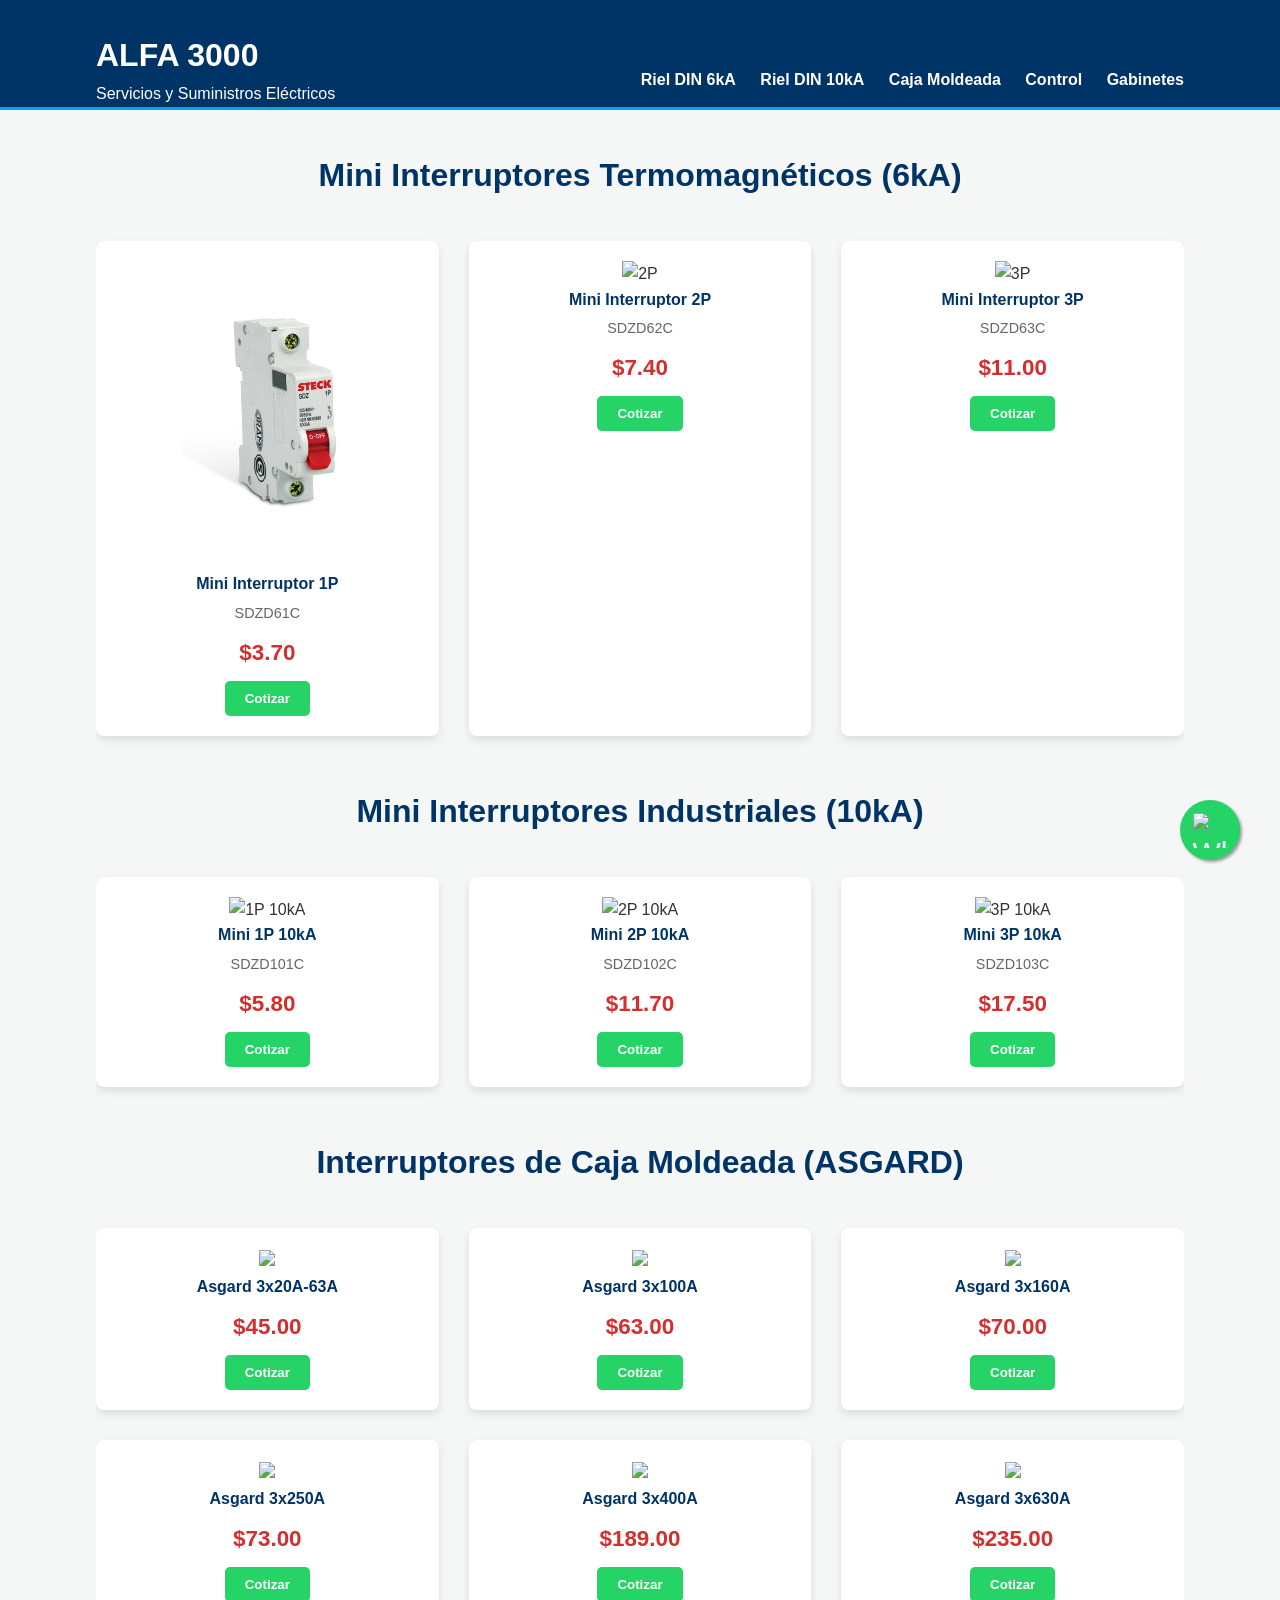
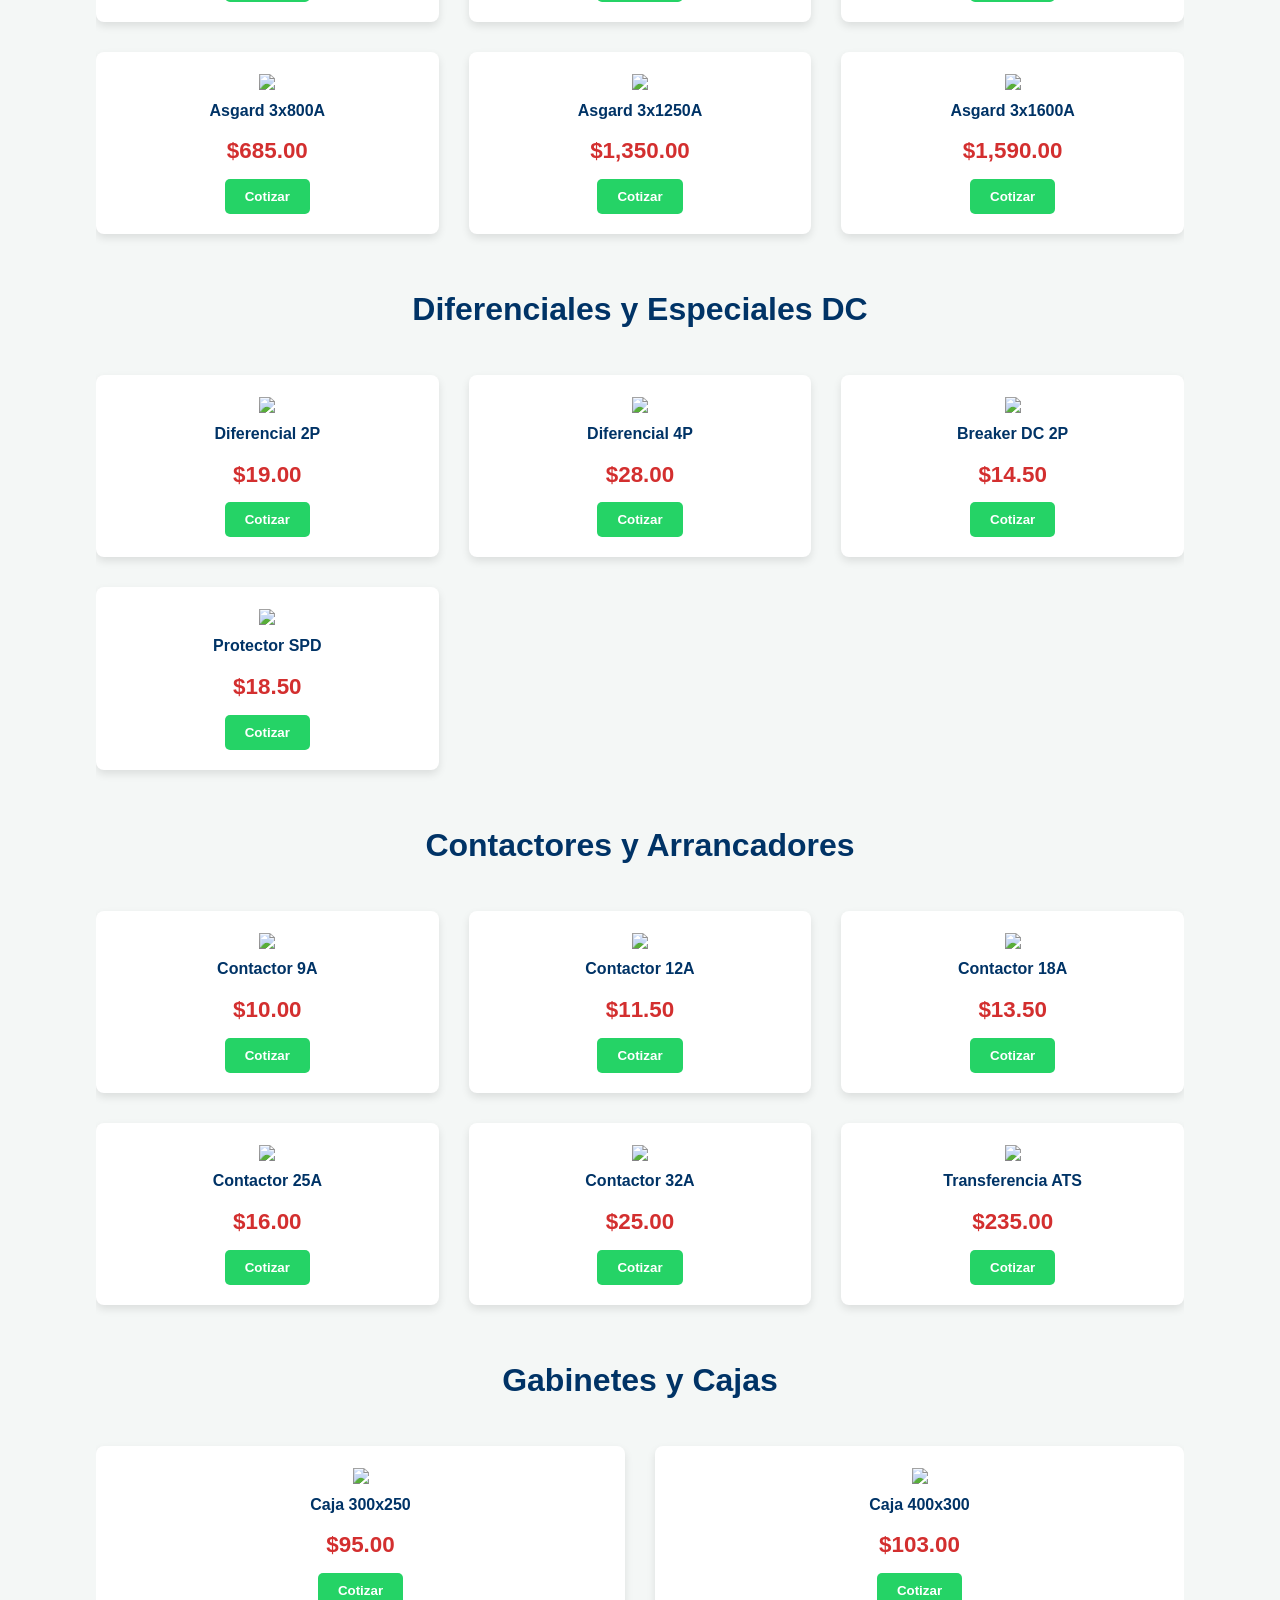
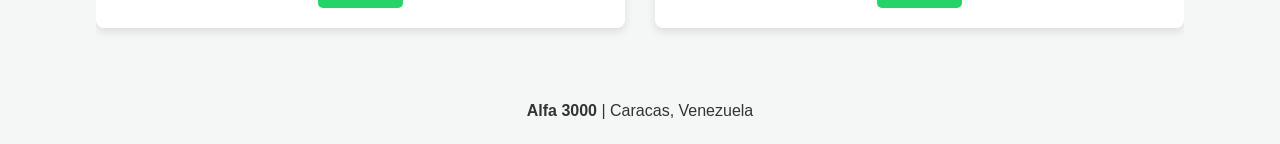
==== alfa.html @ 220bf948 "Add files via upload" ====
<!DOCTYPE html>
<html lang="es">
<head>
    <meta charset="UTF-8">
    <meta name="viewport" content="width=device-width, initial-scale=1.0">
    <title>Catálogo Completo | Servicios y Suministros Alfa 3000</title>
    <link rel="stylesheet" href="alfa.css">
</head>
<body>

    <header>
        <div class="container">
            <div id="branding">
                <h1>Alfa 3000</h1>
                <p>Servicios y Suministros Eléctricos</p>
            </div>
            <nav>
                <ul>
                    <li><a href="#mini-6ka">Riel DIN 6kA</a></li>
                    <li><a href="#mini-10ka">Riel DIN 10kA</a></li>
                    <li><a href="#caja-moldeada">Caja Moldeada</a></li>
                    <li><a href="#control">Control</a></li>
                    <li><a href="#gabinetes">Gabinetes</a></li>
                </ul>
            </nav>
        </div>
    </header>

    <main class="container">

        <!-- 1. MINI INTERRUPTORES 6kA -->
        <h3 class="section-title" id="mini-6ka">Mini Interruptores Termomagnéticos (6kA)</h3>
        <div class="grid-productos">
            <div class="card">
                <div class="img-container"><img src="mini1p.jpg.jpg" alt="Breaker 1P" style="width:100%; height:auto;"></div>
                <h4>Mini Interruptor 1P</h4><p class="modelo">SDZD61C</p><p class="precio">$3.70</p>
                <button class="btn-cotizar" onclick="enviarWhatsApp('Mini 1P 6kA', '3.70')">Cotizar</button>
            </div>
            <div class="card">
                <div class="img-container"><img src="https://m.media-amazon.com/images/I/51vIq3N92LL._AC_SL1000_.jpg" alt="2P"></div>
                <h4>Mini Interruptor 2P</h4><p class="modelo">SDZD62C</p><p class="precio">$7.40</p>
                <button class="btn-cotizar" onclick="enviarWhatsApp('Mini 2P 6kA', '7.40')">Cotizar</button>
            </div>
            <div class="card">
                <div class="img-container"><img src="https://m.media-amazon.com/images/I/51W-N6NTo+L._AC_SL1000_.jpg" alt="3P"></div>
                <h4>Mini Interruptor 3P</h4><p class="modelo">SDZD63C</p><p class="precio">$11.00</p>
                <button class="btn-cotizar" onclick="enviarWhatsApp('Mini 3P 6kA', '11.00')">Cotizar</button>
            </div>
        </div>

        <!-- 2. MINI INTERRUPTORES 10kA (INDUSTRIAL) -->
        <h3 class="section-title" id="mini-10ka">Mini Interruptores Industriales (10kA)</h3>
        <div class="grid-productos">
            <div class="card">
                <div class="img-container"><img src="https://m.media-amazon.com/images/I/41-qSgD96hL._AC_.jpg" alt="1P 10kA"></div>
                <h4>Mini 1P 10kA</h4><p class="modelo">SDZD101C</p><p class="precio">$5.80</p>
                <button class="btn-cotizar" onclick="enviarWhatsApp('Mini 1P 10kA', '5.80')">Cotizar</button>
            </div>
            <div class="card">
                <div class="img-container"><img src="https://m.media-amazon.com/images/I/51vIq3N92LL._AC_SL1000_.jpg" alt="2P 10kA"></div>
                <h4>Mini 2P 10kA</h4><p class="modelo">SDZD102C</p><p class="precio">$11.70</p>
                <button class="btn-cotizar" onclick="enviarWhatsApp('Mini 2P 10kA', '11.70')">Cotizar</button>
            </div>
            <div class="card">
                <div class="img-container"><img src="https://m.media-amazon.com/images/I/51W-N6NTo+L._AC_SL1000_.jpg" alt="3P 10kA"></div>
                <h4>Mini 3P 10kA</h4><p class="modelo">SDZD103C</p><p class="precio">$17.50</p>
                <button class="btn-cotizar" onclick="enviarWhatsApp('Mini 3P 10kA', '17.50')">Cotizar</button>
            </div>
        </div>

        <!-- 3. CAJA MOLDEADA SERIE ASGARD (LA LISTA LARGA) -->
        <h3 class="section-title" id="caja-moldeada">Interruptores de Caja Moldeada (ASGARD)</h3>
        <div class="grid-productos">
            <div class="card"><div class="img-container"><img src="https://m.media-amazon.com/images/I/61Nl-m9Y6vL._AC_SL1500_.jpg"></div><h4>Asgard 3x20A-63A</h4><p class="precio">$45.00</p><button class="btn-cotizar" onclick="enviarWhatsApp('Asgard 63A', '45.00')">Cotizar</button></div>
            <div class="card"><div class="img-container"><img src="https://m.media-amazon.com/images/I/61Nl-m9Y6vL._AC_SL1500_.jpg"></div><h4>Asgard 3x100A</h4><p class="precio">$63.00</p><button class="btn-cotizar" onclick="enviarWhatsApp('Asgard 100A', '63.00')">Cotizar</button></div>
            <div class="card"><div class="img-container"><img src="https://m.media-amazon.com/images/I/71p0WfU1BML._AC_SL1500_.jpg"></div><h4>Asgard 3x160A</h4><p class="precio">$70.00</p><button class="btn-cotizar" onclick="enviarWhatsApp('Asgard 160A', '70.00')">Cotizar</button></div>
            <div class="card"><div class="img-container"><img src="https://m.media-amazon.com/images/I/71p0WfU1BML._AC_SL1500_.jpg"></div><h4>Asgard 3x250A</h4><p class="precio">$73.00</p><button class="btn-cotizar" onclick="enviarWhatsApp('Asgard 250A', '73.00')">Cotizar</button></div>
            <div class="card"><div class="img-container"><img src="https://m.media-amazon.com/images/I/71p0WfU1BML._AC_SL1500_.jpg"></div><h4>Asgard 3x400A</h4><p class="precio">$189.00</p><button class="btn-cotizar" onclick="enviarWhatsApp('Asgard 400A', '189.00')">Cotizar</button></div>
            <div class="card"><div class="img-container"><img src="https://m.media-amazon.com/images/I/71X8kS2+QdL._AC_SL1500_.jpg"></div><h4>Asgard 3x630A</h4><p class="precio">$235.00</p><button class="btn-cotizar" onclick="enviarWhatsApp('Asgard 630A', '235.00')">Cotizar</button></div>
            <div class="card"><div class="img-container"><img src="https://m.media-amazon.com/images/I/71X8kS2+QdL._AC_SL1500_.jpg"></div><h4>Asgard 3x800A</h4><p class="precio">$685.00</p><button class="btn-cotizar" onclick="enviarWhatsApp('Asgard 800A', '685.00')">Cotizar</button></div>
            <div class="card"><div class="img-container"><img src="https://m.media-amazon.com/images/I/71X8kS2+QdL._AC_SL1500_.jpg"></div><h4>Asgard 3x1250A</h4><p class="precio">$1,350.00</p><button class="btn-cotizar" onclick="enviarWhatsApp('Asgard 1250A', '1350.00')">Cotizar</button></div>
            <div class="card"><div class="img-container"><img src="https://m.media-amazon.com/images/I/71X8kS2+QdL._AC_SL1500_.jpg"></div><h4>Asgard 3x1600A</h4><p class="precio">$1,590.00</p><button class="btn-cotizar" onclick="enviarWhatsApp('Asgard 1600A', '1590.00')">Cotizar</button></div>
        </div>

        <!-- 4. DIFERENCIALES Y SOLAR -->
        <h3 class="section-title">Diferenciales y Especiales DC</h3>
        <div class="grid-productos">
            <div class="card"><div class="img-container"><img src="https://m.media-amazon.com/images/I/61mQ690pY8L._AC_SL1500_.jpg"></div><h4>Diferencial 2P</h4><p class="precio">$19.00</p><button class="btn-cotizar" onclick="enviarWhatsApp('Diferencial 2P', '19.00')">Cotizar</button></div>
            <div class="card"><div class="img-container"><img src="https://m.media-amazon.com/images/I/71lD9L2YtVL._AC_SL1500_.jpg"></div><h4>Diferencial 4P</h4><p class="precio">$28.00</p><button class="btn-cotizar" onclick="enviarWhatsApp('Diferencial 4P', '28.00')">Cotizar</button></div>
            <div class="card"><div class="img-container"><img src="https://m.media-amazon.com/images/I/61M07Yp-X5L._AC_SL1200_.jpg"></div><h4>Breaker DC 2P</h4><p class="precio">$14.50</p><button class="btn-cotizar" onclick="enviarWhatsApp('Breaker DC', '14.50')">Cotizar</button></div>
            <div class="card"><div class="img-container"><img src="https://m.media-amazon.com/images/I/61k88Lcl0vL._AC_SL1001_.jpg"></div><h4>Protector SPD</h4><p class="precio">$18.50</p><button class="btn-cotizar" onclick="enviarWhatsApp('SPD', '18.50')">Cotizar</button></div>
        </div>

        <!-- 5. CONTROL Y AUTOMATIZACIÓN -->
        <h3 class="section-title" id="control">Contactores y Arrancadores</h3>
        <div class="grid-productos">
            <div class="card"><div class="img-container"><img src="https://m.media-amazon.com/images/I/61RAslXonjL._AC_SL1200_.jpg"></div><h4>Contactor 9A</h4><p class="precio">$10.00</p><button class="btn-cotizar" onclick="enviarWhatsApp('Contactor 9A', '10.00')">Cotizar</button></div>
            <div class="card"><div class="img-container"><img src="https://m.media-amazon.com/images/I/61RAslXonjL._AC_SL1200_.jpg"></div><h4>Contactor 12A</h4><p class="precio">$11.50</p><button class="btn-cotizar" onclick="enviarWhatsApp('Contactor 12A', '11.50')">Cotizar</button></div>
            <div class="card"><div class="img-container"><img src="https://m.media-amazon.com/images/I/61RAslXonjL._AC_SL1200_.jpg"></div><h4>Contactor 18A</h4><p class="precio">$13.50</p><button class="btn-cotizar" onclick="enviarWhatsApp('Contactor 18A', '13.50')">Cotizar</button></div>
            <div class="card"><div class="img-container"><img src="https://m.media-amazon.com/images/I/61RAslXonjL._AC_SL1200_.jpg"></div><h4>Contactor 25A</h4><p class="precio">$16.00</p><button class="btn-cotizar" onclick="enviarWhatsApp('Contactor 25A', '16.00')">Cotizar</button></div>
            <div class="card"><div class="img-container"><img src="https://m.media-amazon.com/images/I/61RAslXonjL._AC_SL1200_.jpg"></div><h4>Contactor 32A</h4><p class="precio">$25.00</p><button class="btn-cotizar" onclick="enviarWhatsApp('Contactor 32A', '25.00')">Cotizar</button></div>
            <div class="card"><div class="img-container"><img src="https://m.media-amazon.com/images/I/71Kx87fOnGL._AC_SL1500_.jpg"></div><h4>Transferencia ATS</h4><p class="precio">$235.00</p><button class="btn-cotizar" onclick="enviarWhatsApp('ATS 100A', '235.00')">Cotizar</button></div>
        </div>

        <!-- 6. GABINETES -->
        <h3 class="section-title" id="gabinetes">Gabinetes y Cajas</h3>
        <div class="grid-productos">
            <div class="card"><div class="img-container"><img src="https://m.media-amazon.com/images/I/51M3N7N28GL._AC_SL1000_.jpg"></div><h4>Caja 300x250</h4><p class="precio">$95.00</p><button class="btn-cotizar" onclick="enviarWhatsApp('Caja 300x250', '95.00')">Cotizar</button></div>
            <div class="card"><div class="img-container"><img src="https://m.media-amazon.com/images/I/51M3N7N28GL._AC_SL1000_.jpg"></div><h4>Caja 400x300</h4><p class="precio">$103.00</p><button class="btn-cotizar" onclick="enviarWhatsApp('Caja 400x300', '103.00')">Cotizar</button></div>
        </div>

    </main>

    <!-- BOTÓN WHATSAPP FIJO -->
    <a href="https://wa.me/584924902710?text=Hola%20Alfa%203000%2C%20solicito%20información." 
       class="whatsapp-float" 
       target="_blank">
        <img src="https://upload.wikimedia.org/wikipedia/commons/6/6b/WhatsApp.svg" alt="WhatsApp" class="whatsapp-icon">
    </a>

    <footer>
        <div class="container" style="text-align:center; padding:20px;">
            <p><strong>Alfa 3000</strong> | Caracas, Venezuela</p>
        </div>
    </footer>

    <script>
        const MiTelefono = "584924902710";
        function enviarWhatsApp(p, pre) {
            const m = encodeURIComponent(`Hola Alfa 3000, solicito cotización de: ${p} ($${pre}).`);
            window.open(`https://wa.me/${MiTelefono}?text=${m}`, '_blank');
        }
        function consultaGeneral() {
            const m = encodeURIComponent(`Hola Alfa 3000, busco información.`);
            window.open(`https://wa.me/${MiTelefono}?text=${m}`, '_blank');
        }
    </script>
</body>
</html>
---- alfa.css ----
/* Reset general */
* {
    margin: 0;
    padding: 0;
    box-sizing: border-box;
}

body {
    font-family: 'Segoe UI', Tahoma, Geneva, Verdana, sans-serif;
    line-height: 1.6;
    background-color: #f4f7f6;
    color: #333;
}

.container {
    width: 85%;
    margin: auto;
    overflow: hidden;
}

/* Header */
header {
    background: #003366; /* Azul Oscuro */
    color: #ffffff;
    padding-top: 30px;
    min-height: 100px;
    border-bottom: #00a8e8 3px solid; /* Acento Azul Claro */
}

#branding h1 {
    margin: 0;
    text-transform: uppercase;
}

nav {
    float: right;
    margin-top: -40px;
}

nav ul {
    list-style: none;
}

nav li {
    display: inline;
    margin-left: 20px;
}

nav a {
    color: #fff;
    text-decoration: none;
    font-weight: bold;
}

/* Hero Section */
#hero {
    min-height: 250px;
    background: linear-gradient(rgba(0,51,102,0.8), rgba(0,51,102,0.8)), 
                url('https://images.unsplash.com/photo-1558441719-ffb4d035186f?q=80&w=1000') no-repeat center center/cover;
    text-align: center;
    color: #fff;
    padding-top: 80px;
}

#hero h2 {
    font-size: 2.5rem;
    margin-bottom: 10px;
}

/* Productos Grid */
.section-title {
    text-align: center;
    margin: 40px 0;
    color: #003366;
    font-size: 2rem;
}

.grid-productos {
    display: grid;
    grid-template-columns: repeat(auto-fit, minmax(250px, 1fr));
    gap: 30px;
    margin-bottom: 50px;
}

.card {
    background: #fff;
    padding: 20px;
    border-radius: 8px;
    box-shadow: 0 4px 8px rgba(0,0,0,0.1);
    text-align: center;
    transition: transform 0.3s ease;
}

.card:hover {
    transform: translateY(-10px);
}

.img-placeholder {
    width: 100%;
    height: 180px;
    background: #e0e0e0;
    display: flex;
    align-items: center;
    justify-content: center;
    color: #888;
    margin-bottom: 15px;
    border-radius: 5px;
    font-weight: bold;
}

.card h4 {
    margin-bottom: 5px;
    color: #003366;
}

.modelo {
    font-size: 0.9rem;
    color: #666;
}

.precio {
    font-size: 1.4rem;
    color: #d32f2f;
    font-weight: bold;
    margin: 10px 0;
}

.btn-cotizar {
    background: #25d366; /* Color WhatsApp */
    color: white;
    border: none;
    padding: 10px 20px;
    border-radius: 5px;
    cursor: pointer;
    font-weight: bold;
}

/* Contenedor del botón fijo */
.whatsapp-float {
    position: fixed;
    width: 60px;
    height: 60px;
    bottom: 40px;
    right: 40px;
    background-color: #25d366;
    color: #FFF;
    border-radius: 50px;
    text-align: center;
    font-size: 30px;
    box-shadow: 2px 2px 3px #999;
    z-index: 1000;
    display: flex;
    align-items: center;
    justify-content: center;
    transition: all 0.3s ease;
}

.whatsapp-float:hover {
    background-color: #128c7e;
    transform: scale(1.1);
}

.whatsapp-icon {
    width: 35px;
    height: 35px;
}

/* Efecto al pasar el mouse */
.btn-whatsapp-fijo:hover {
    background-color: #128c7e;
    transform: scale(1.1); /* Crece un poquito */
}

/* Estilo de la imagen (Logo) */
.btn-whatsapp-fijo img {
    width: 28px;
    height: 28px;
    margin-right: 10px;
}

/* Estilo del texto */
.btn-whatsapp-fijo span {
    font-family: 'Arial', sans-serif;
    font-weight: bold;
    font-size: 14px;
}

/* Adaptación para celulares pequeños */
@media (max-width: 480px) {
    .btn-whatsapp-fijo span {
        display: none; /* Esconde el texto en móviles */
    }
    .btn-whatsapp-fijo {
        padding: 12px;
        border-radius: 50%; /* Se vuelve un círculo */
    }
    .btn-whatsapp-fijo img {
        margin-right: 0;
    }
}
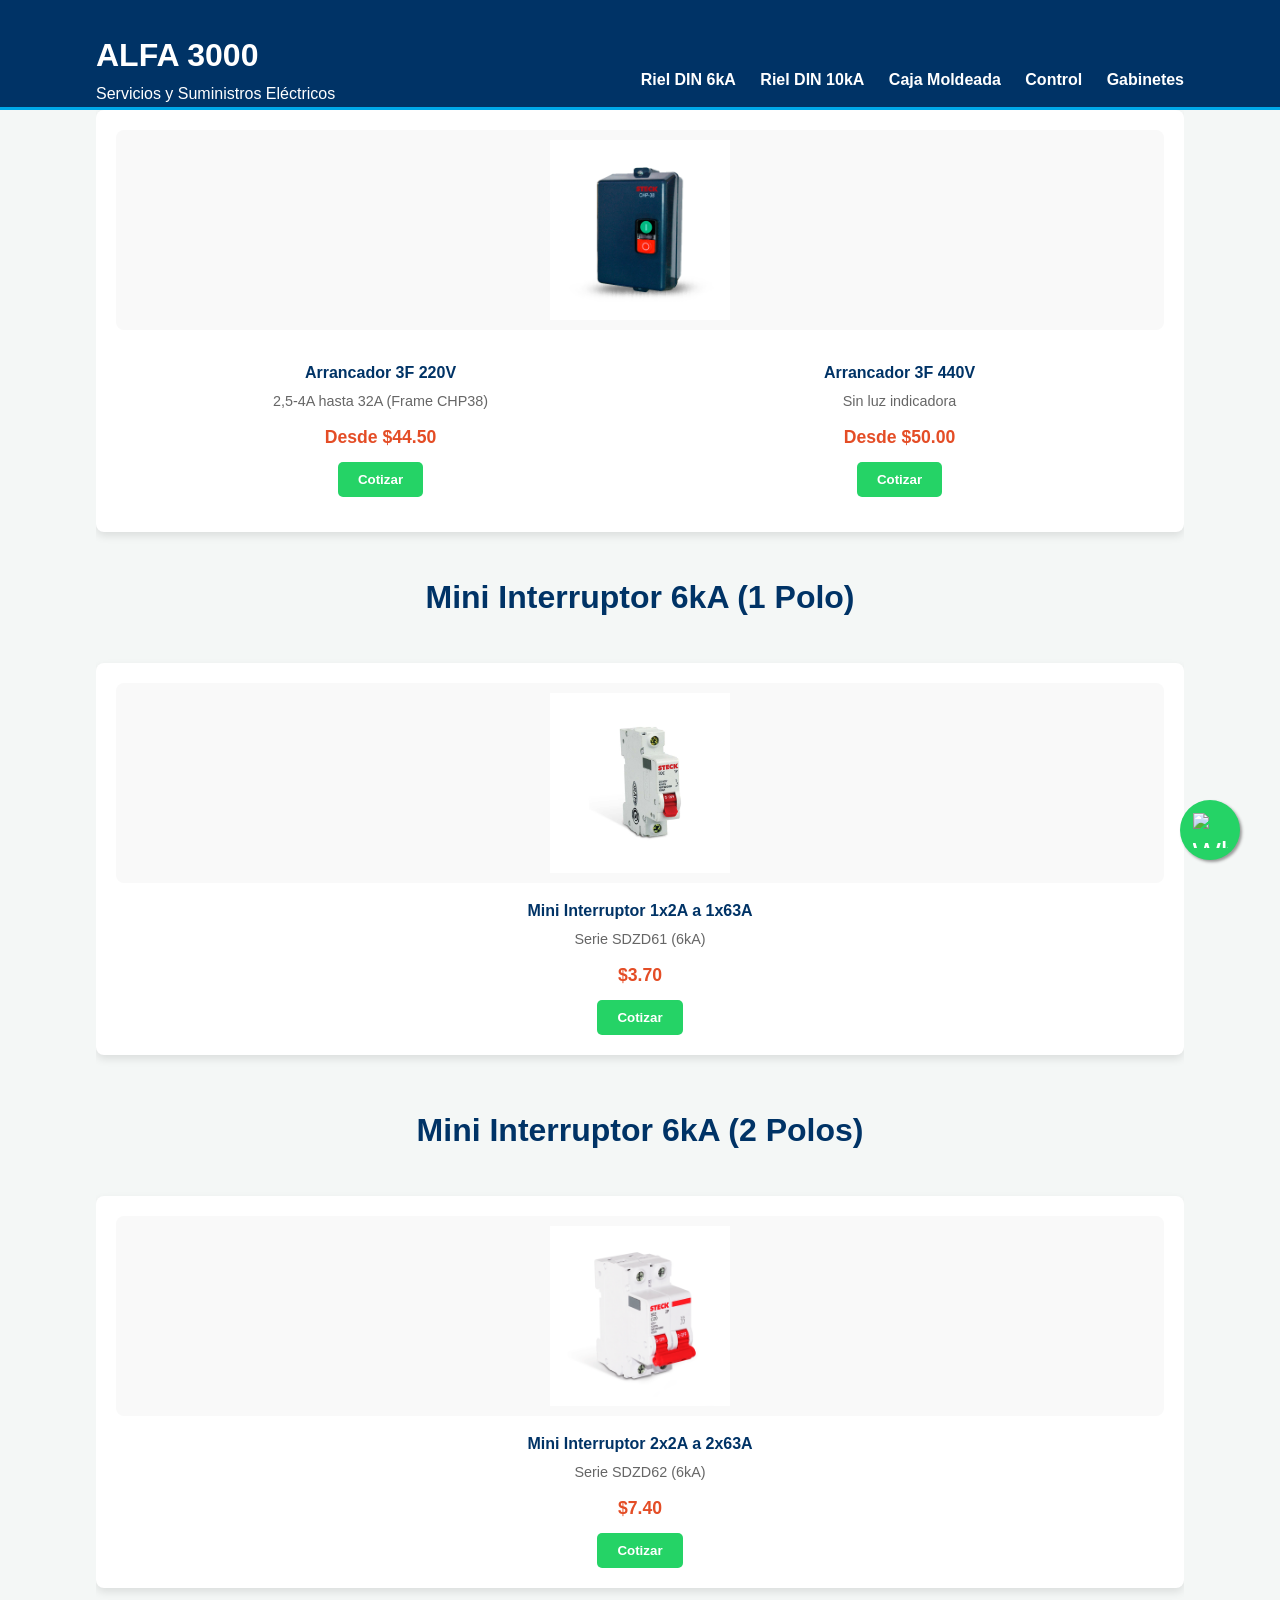
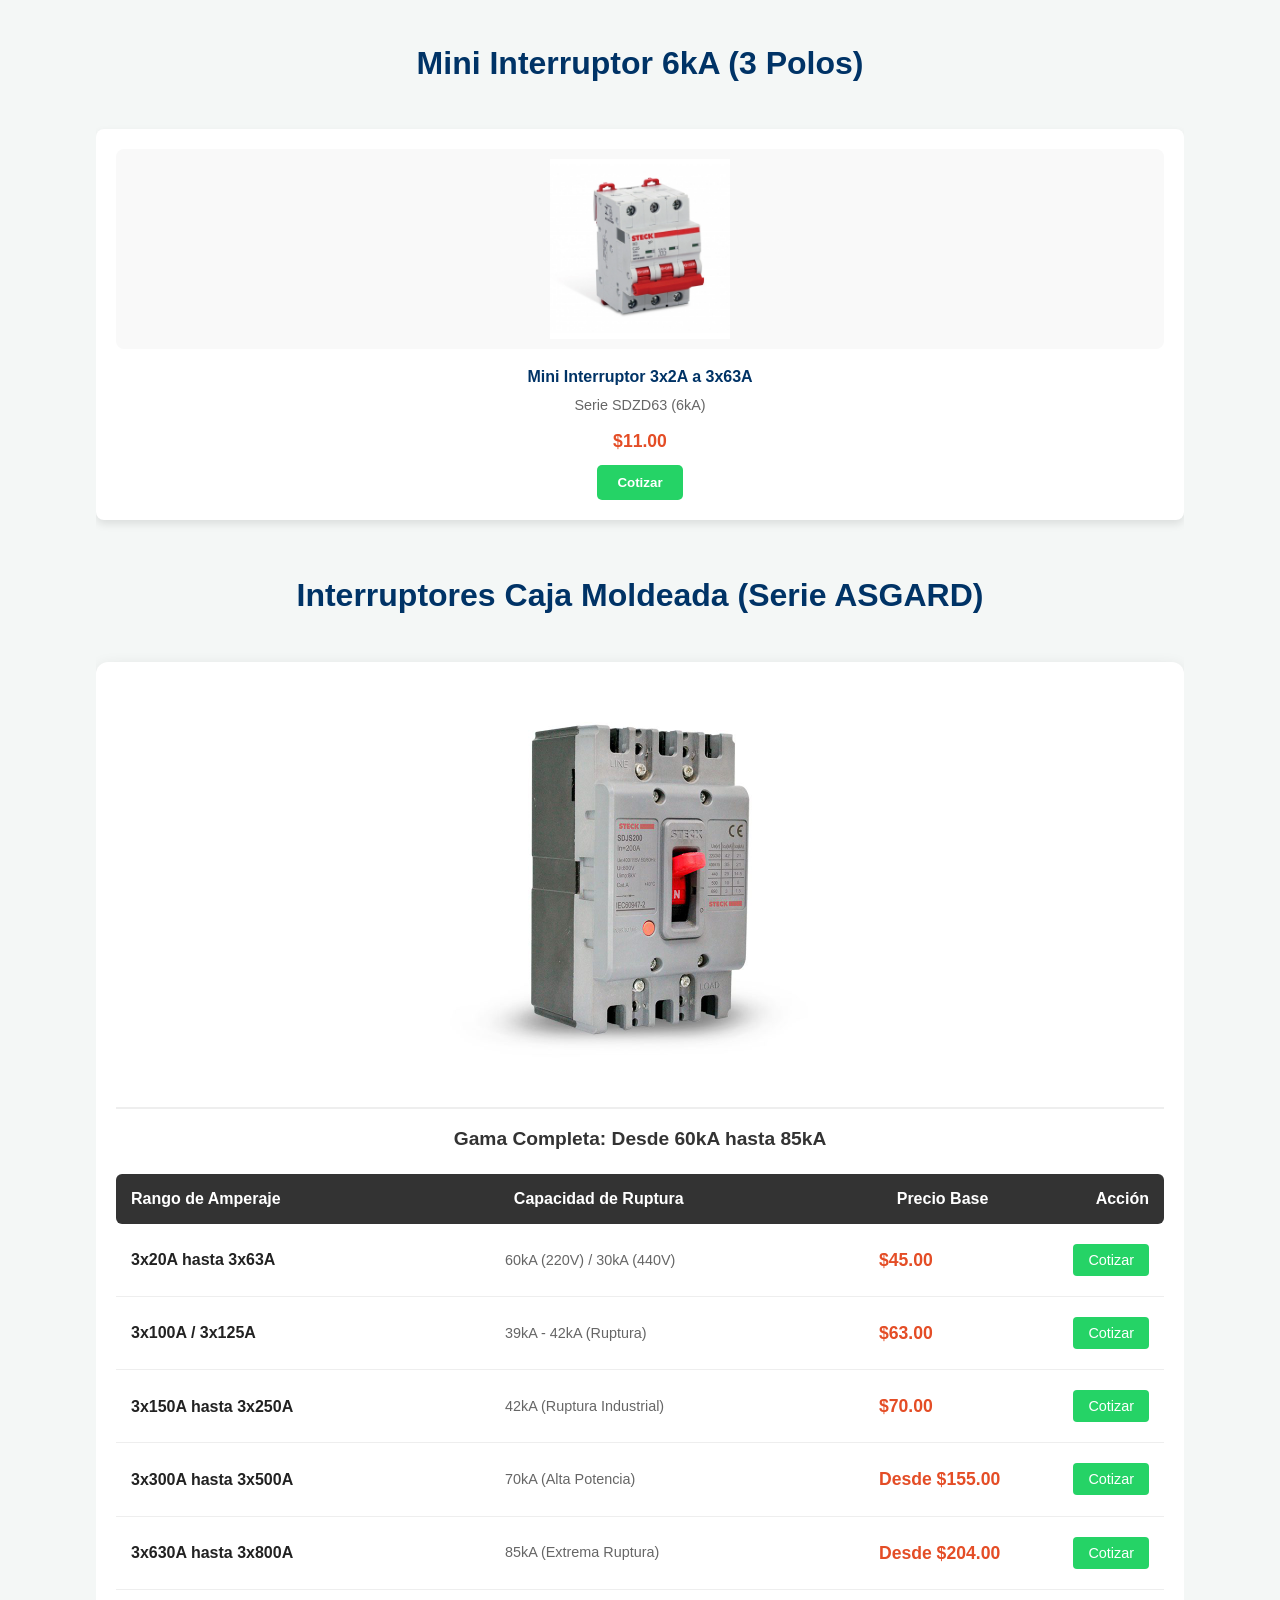
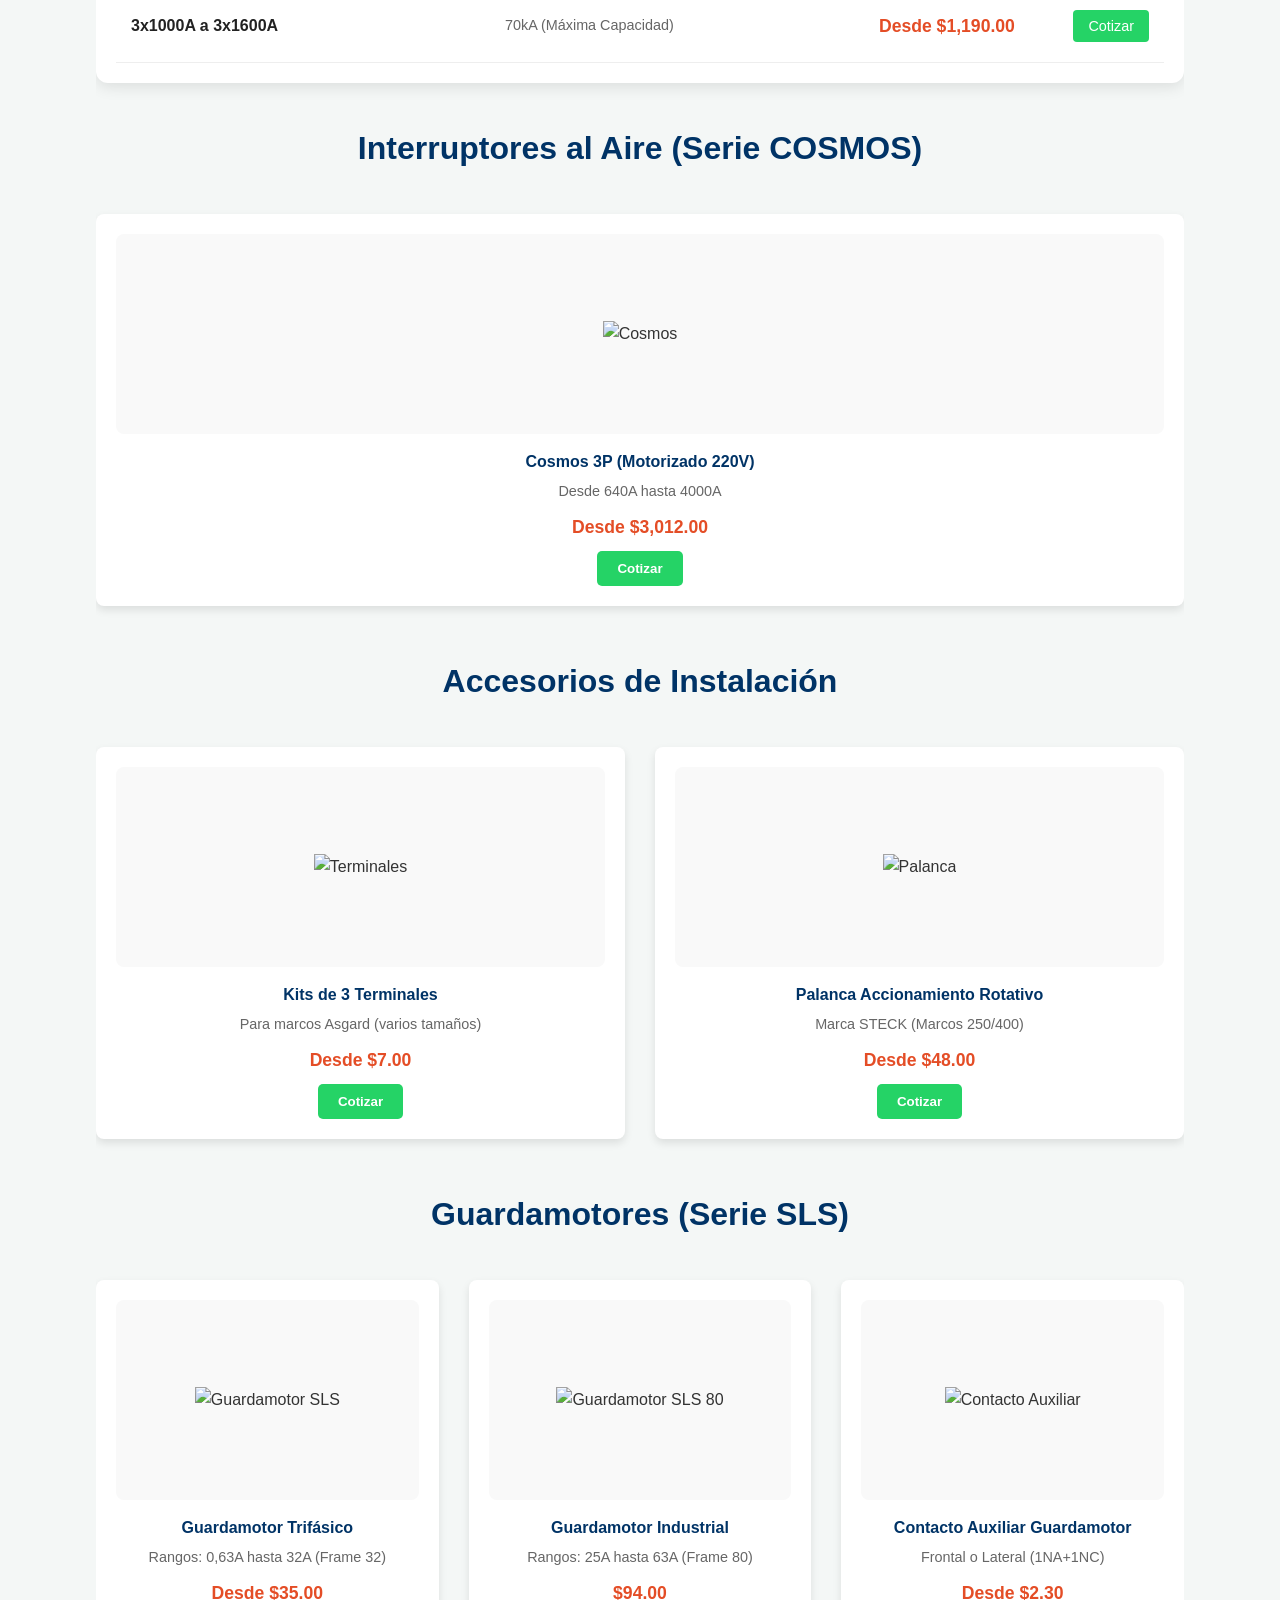
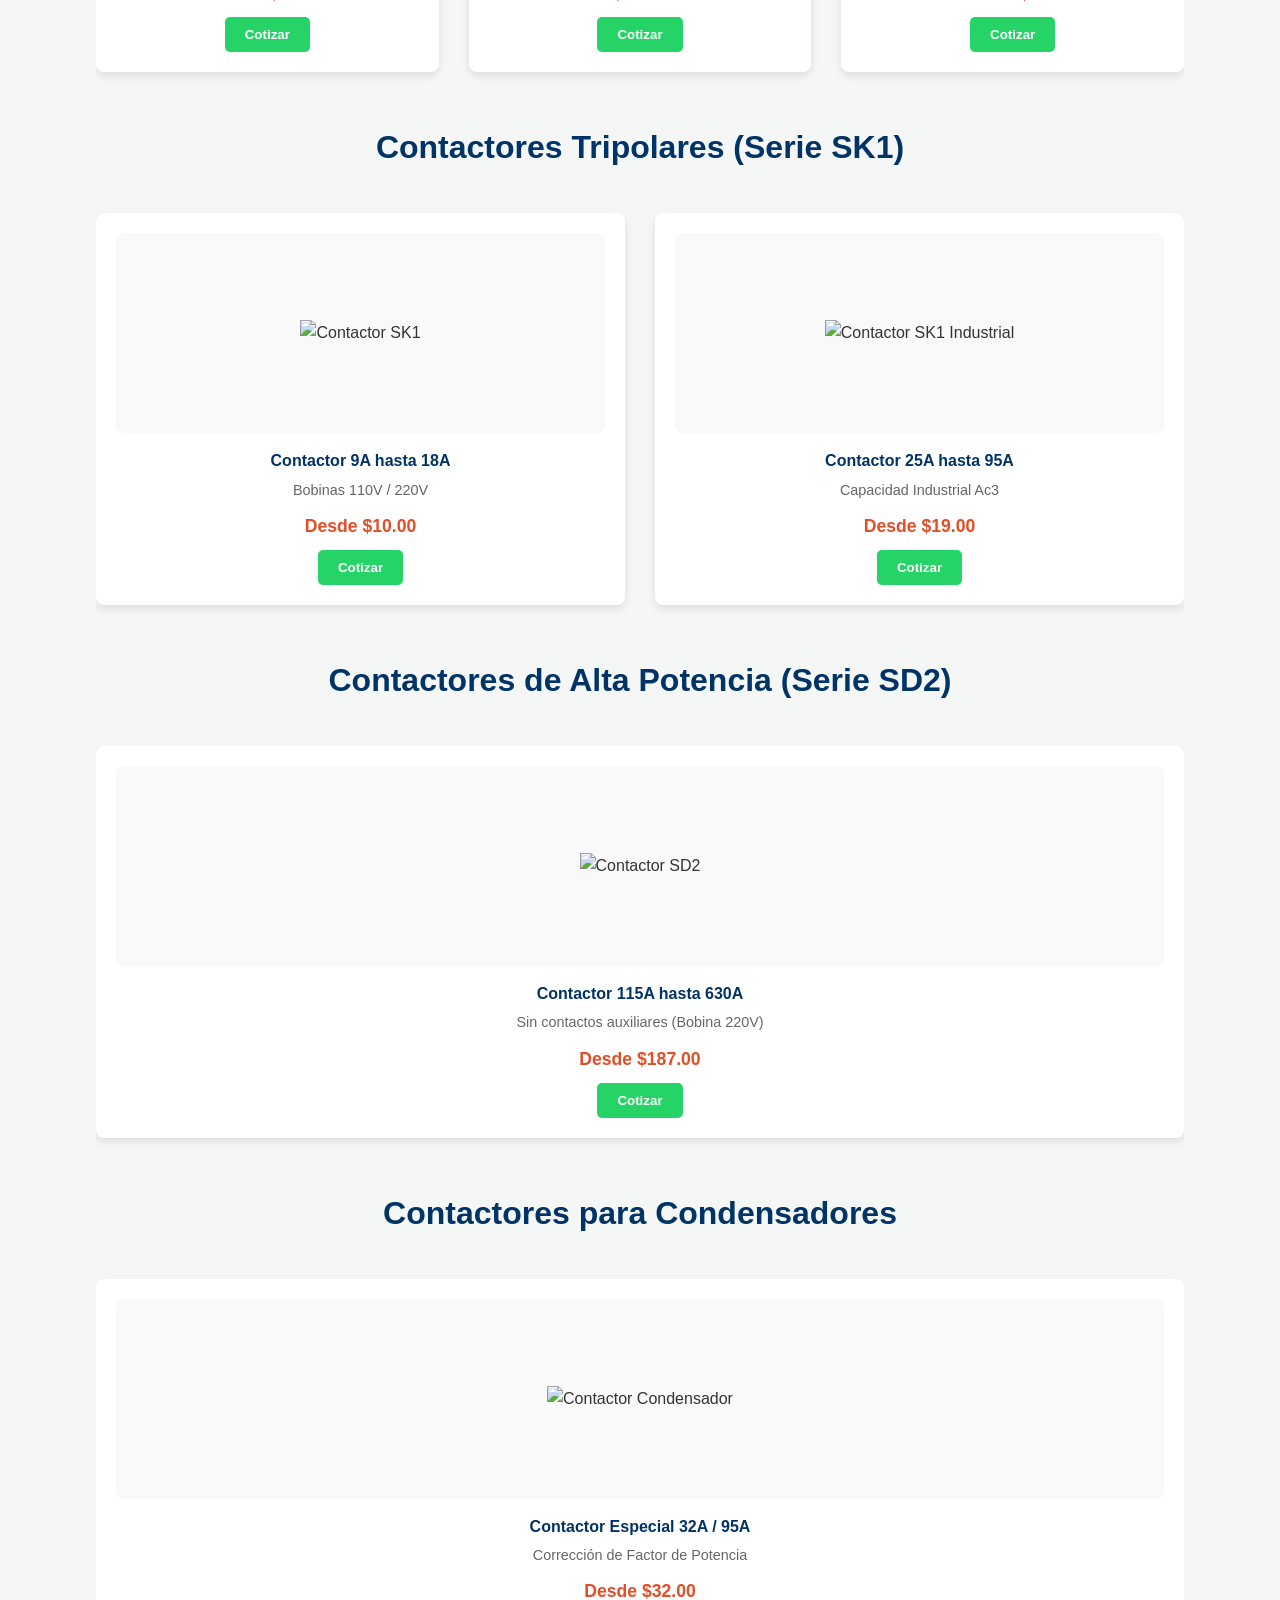
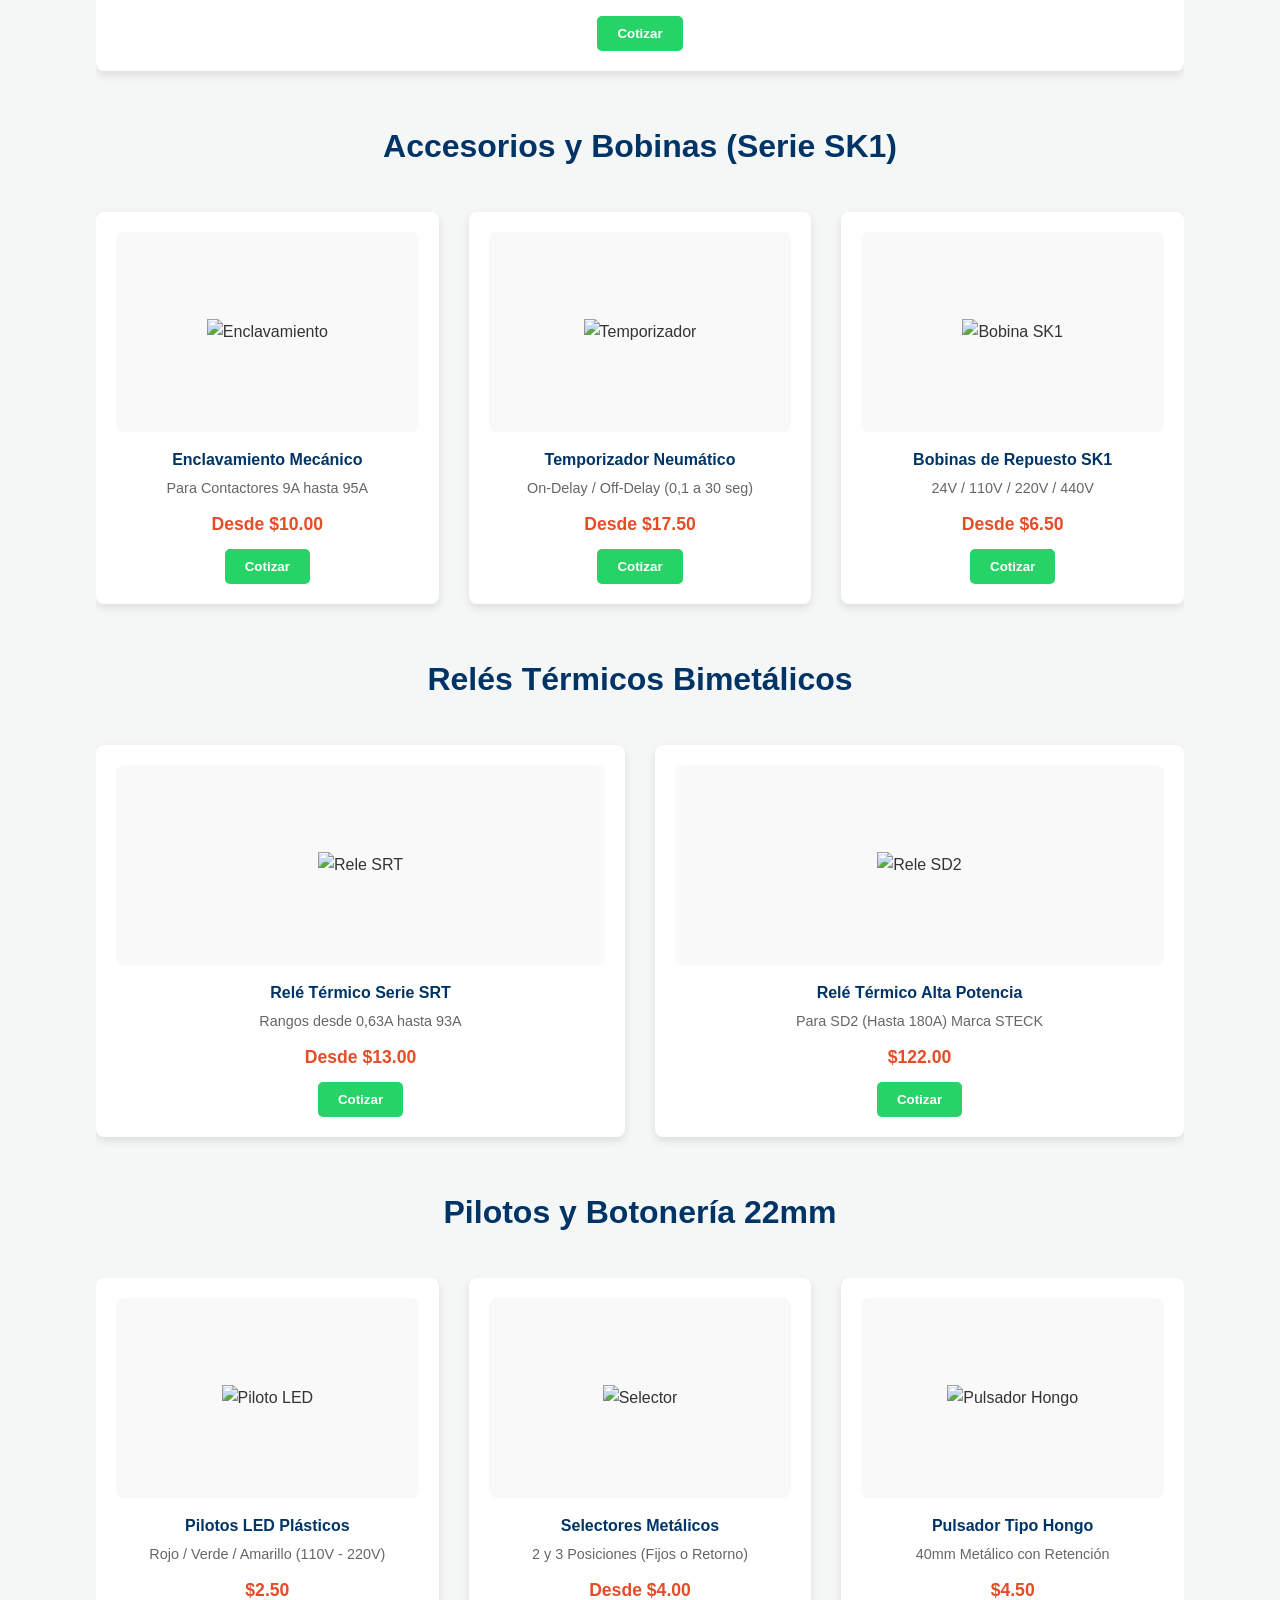
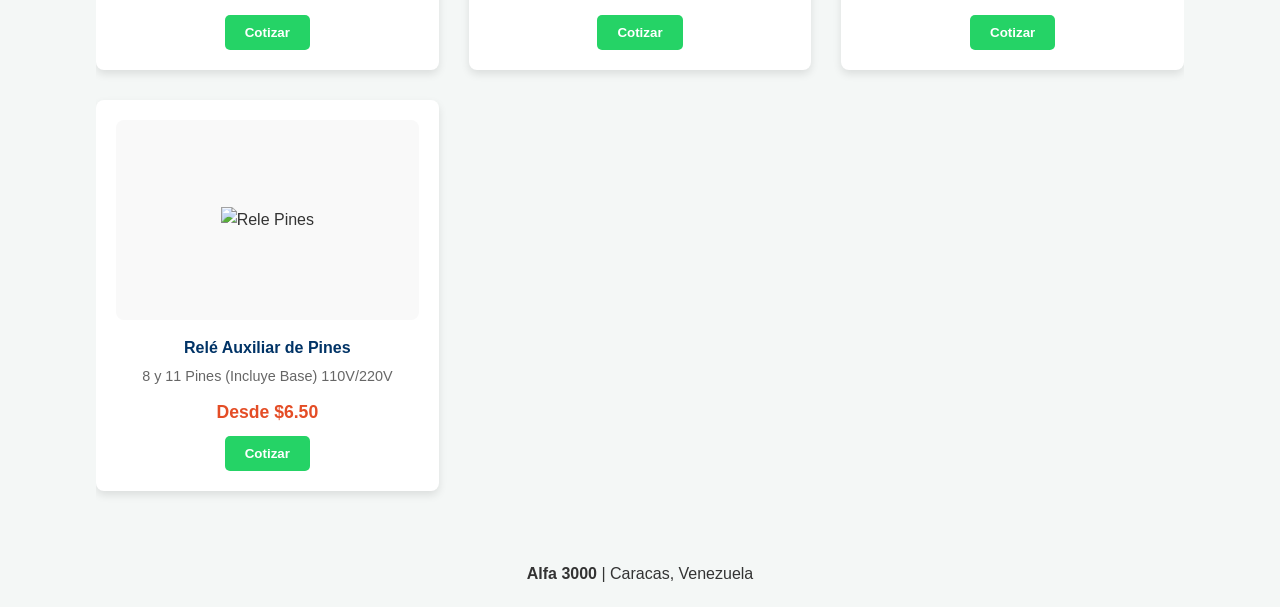
==== commit d78b7f71: "Add files via upload" ====
--- a/alfa.html
+++ b/alfa.html
@@ -28,91 +28,300 @@
 
     <main class="container">
 
-        <!-- 1. MINI INTERRUPTORES 6kA -->
-        <h3 class="section-title" id="mini-6ka">Mini Interruptores Termomagnéticos (6kA)</h3>
-        <div class="grid-productos">
-            <div class="card">
-                <div class="img-container"><img src="mini1p.jpg.jpg" alt="Breaker 1P" style="width:100%; height:auto;"></div>
-                <h4>Mini Interruptor 1P</h4><p class="modelo">SDZD61C</p><p class="precio">$3.70</p>
-                <button class="btn-cotizar" onclick="enviarWhatsApp('Mini 1P 6kA', '3.70')">Cotizar</button>
-            </div>
-            <div class="card">
-                <div class="img-container"><img src="https://m.media-amazon.com/images/I/51vIq3N92LL._AC_SL1000_.jpg" alt="2P"></div>
-                <h4>Mini Interruptor 2P</h4><p class="modelo">SDZD62C</p><p class="precio">$7.40</p>
-                <button class="btn-cotizar" onclick="enviarWhatsApp('Mini 2P 6kA', '7.40')">Cotizar</button>
-            </div>
-            <div class="card">
-                <div class="img-container"><img src="https://m.media-amazon.com/images/I/51W-N6NTo+L._AC_SL1000_.jpg" alt="3P"></div>
-                <h4>Mini Interruptor 3P</h4><p class="modelo">SDZD63C</p><p class="precio">$11.00</p>
-                <button class="btn-cotizar" onclick="enviarWhatsApp('Mini 3P 6kA', '11.00')">Cotizar</button>
-            </div>
-        </div>
-
-        <!-- 2. MINI INTERRUPTORES 10kA (INDUSTRIAL) -->
-        <h3 class="section-title" id="mini-10ka">Mini Interruptores Industriales (10kA)</h3>
-        <div class="grid-productos">
-            <div class="card">
-                <div class="img-container"><img src="https://m.media-amazon.com/images/I/41-qSgD96hL._AC_.jpg" alt="1P 10kA"></div>
-                <h4>Mini 1P 10kA</h4><p class="modelo">SDZD101C</p><p class="precio">$5.80</p>
-                <button class="btn-cotizar" onclick="enviarWhatsApp('Mini 1P 10kA', '5.80')">Cotizar</button>
-            </div>
-            <div class="card">
-                <div class="img-container"><img src="https://m.media-amazon.com/images/I/51vIq3N92LL._AC_SL1000_.jpg" alt="2P 10kA"></div>
-                <h4>Mini 2P 10kA</h4><p class="modelo">SDZD102C</p><p class="precio">$11.70</p>
-                <button class="btn-cotizar" onclick="enviarWhatsApp('Mini 2P 10kA', '11.70')">Cotizar</button>
-            </div>
-            <div class="card">
-                <div class="img-container"><img src="https://m.media-amazon.com/images/I/51W-N6NTo+L._AC_SL1000_.jpg" alt="3P 10kA"></div>
-                <h4>Mini 3P 10kA</h4><p class="modelo">SDZD103C</p><p class="precio">$17.50</p>
-                <button class="btn-cotizar" onclick="enviarWhatsApp('Mini 3P 10kA', '17.50')">Cotizar</button>
-            </div>
-        </div>
-
-        <!-- 3. CAJA MOLDEADA SERIE ASGARD (LA LISTA LARGA) -->
-        <h3 class="section-title" id="caja-moldeada">Interruptores de Caja Moldeada (ASGARD)</h3>
-        <div class="grid-productos">
-            <div class="card"><div class="img-container"><img src="https://m.media-amazon.com/images/I/61Nl-m9Y6vL._AC_SL1500_.jpg"></div><h4>Asgard 3x20A-63A</h4><p class="precio">$45.00</p><button class="btn-cotizar" onclick="enviarWhatsApp('Asgard 63A', '45.00')">Cotizar</button></div>
-            <div class="card"><div class="img-container"><img src="https://m.media-amazon.com/images/I/61Nl-m9Y6vL._AC_SL1500_.jpg"></div><h4>Asgard 3x100A</h4><p class="precio">$63.00</p><button class="btn-cotizar" onclick="enviarWhatsApp('Asgard 100A', '63.00')">Cotizar</button></div>
-            <div class="card"><div class="img-container"><img src="https://m.media-amazon.com/images/I/71p0WfU1BML._AC_SL1500_.jpg"></div><h4>Asgard 3x160A</h4><p class="precio">$70.00</p><button class="btn-cotizar" onclick="enviarWhatsApp('Asgard 160A', '70.00')">Cotizar</button></div>
-            <div class="card"><div class="img-container"><img src="https://m.media-amazon.com/images/I/71p0WfU1BML._AC_SL1500_.jpg"></div><h4>Asgard 3x250A</h4><p class="precio">$73.00</p><button class="btn-cotizar" onclick="enviarWhatsApp('Asgard 250A', '73.00')">Cotizar</button></div>
-            <div class="card"><div class="img-container"><img src="https://m.media-amazon.com/images/I/71p0WfU1BML._AC_SL1500_.jpg"></div><h4>Asgard 3x400A</h4><p class="precio">$189.00</p><button class="btn-cotizar" onclick="enviarWhatsApp('Asgard 400A', '189.00')">Cotizar</button></div>
-            <div class="card"><div class="img-container"><img src="https://m.media-amazon.com/images/I/71X8kS2+QdL._AC_SL1500_.jpg"></div><h4>Asgard 3x630A</h4><p class="precio">$235.00</p><button class="btn-cotizar" onclick="enviarWhatsApp('Asgard 630A', '235.00')">Cotizar</button></div>
-            <div class="card"><div class="img-container"><img src="https://m.media-amazon.com/images/I/71X8kS2+QdL._AC_SL1500_.jpg"></div><h4>Asgard 3x800A</h4><p class="precio">$685.00</p><button class="btn-cotizar" onclick="enviarWhatsApp('Asgard 800A', '685.00')">Cotizar</button></div>
-            <div class="card"><div class="img-container"><img src="https://m.media-amazon.com/images/I/71X8kS2+QdL._AC_SL1500_.jpg"></div><h4>Asgard 3x1250A</h4><p class="precio">$1,350.00</p><button class="btn-cotizar" onclick="enviarWhatsApp('Asgard 1250A', '1350.00')">Cotizar</button></div>
-            <div class="card"><div class="img-container"><img src="https://m.media-amazon.com/images/I/71X8kS2+QdL._AC_SL1500_.jpg"></div><h4>Asgard 3x1600A</h4><p class="precio">$1,590.00</p><button class="btn-cotizar" onclick="enviarWhatsApp('Asgard 1600A', '1590.00')">Cotizar</button></div>
-        </div>
-
-        <!-- 4. DIFERENCIALES Y SOLAR -->
-        <h3 class="section-title">Diferenciales y Especiales DC</h3>
-        <div class="grid-productos">
-            <div class="card"><div class="img-container"><img src="https://m.media-amazon.com/images/I/61mQ690pY8L._AC_SL1500_.jpg"></div><h4>Diferencial 2P</h4><p class="precio">$19.00</p><button class="btn-cotizar" onclick="enviarWhatsApp('Diferencial 2P', '19.00')">Cotizar</button></div>
-            <div class="card"><div class="img-container"><img src="https://m.media-amazon.com/images/I/71lD9L2YtVL._AC_SL1500_.jpg"></div><h4>Diferencial 4P</h4><p class="precio">$28.00</p><button class="btn-cotizar" onclick="enviarWhatsApp('Diferencial 4P', '28.00')">Cotizar</button></div>
-            <div class="card"><div class="img-container"><img src="https://m.media-amazon.com/images/I/61M07Yp-X5L._AC_SL1200_.jpg"></div><h4>Breaker DC 2P</h4><p class="precio">$14.50</p><button class="btn-cotizar" onclick="enviarWhatsApp('Breaker DC', '14.50')">Cotizar</button></div>
-            <div class="card"><div class="img-container"><img src="https://m.media-amazon.com/images/I/61k88Lcl0vL._AC_SL1001_.jpg"></div><h4>Protector SPD</h4><p class="precio">$18.50</p><button class="btn-cotizar" onclick="enviarWhatsApp('SPD', '18.50')">Cotizar</button></div>
-        </div>
-
-        <!-- 5. CONTROL Y AUTOMATIZACIÓN -->
-        <h3 class="section-title" id="control">Contactores y Arrancadores</h3>
-        <div class="grid-productos">
-            <div class="card"><div class="img-container"><img src="https://m.media-amazon.com/images/I/61RAslXonjL._AC_SL1200_.jpg"></div><h4>Contactor 9A</h4><p class="precio">$10.00</p><button class="btn-cotizar" onclick="enviarWhatsApp('Contactor 9A', '10.00')">Cotizar</button></div>
-            <div class="card"><div class="img-container"><img src="https://m.media-amazon.com/images/I/61RAslXonjL._AC_SL1200_.jpg"></div><h4>Contactor 12A</h4><p class="precio">$11.50</p><button class="btn-cotizar" onclick="enviarWhatsApp('Contactor 12A', '11.50')">Cotizar</button></div>
-            <div class="card"><div class="img-container"><img src="https://m.media-amazon.com/images/I/61RAslXonjL._AC_SL1200_.jpg"></div><h4>Contactor 18A</h4><p class="precio">$13.50</p><button class="btn-cotizar" onclick="enviarWhatsApp('Contactor 18A', '13.50')">Cotizar</button></div>
-            <div class="card"><div class="img-container"><img src="https://m.media-amazon.com/images/I/61RAslXonjL._AC_SL1200_.jpg"></div><h4>Contactor 25A</h4><p class="precio">$16.00</p><button class="btn-cotizar" onclick="enviarWhatsApp('Contactor 25A', '16.00')">Cotizar</button></div>
-            <div class="card"><div class="img-container"><img src="https://m.media-amazon.com/images/I/61RAslXonjL._AC_SL1200_.jpg"></div><h4>Contactor 32A</h4><p class="precio">$25.00</p><button class="btn-cotizar" onclick="enviarWhatsApp('Contactor 32A', '25.00')">Cotizar</button></div>
-            <div class="card"><div class="img-container"><img src="https://m.media-amazon.com/images/I/71Kx87fOnGL._AC_SL1500_.jpg"></div><h4>Transferencia ATS</h4><p class="precio">$235.00</p><button class="btn-cotizar" onclick="enviarWhatsApp('ATS 100A', '235.00')">Cotizar</button></div>
-        </div>
-
-        <!-- 6. GABINETES -->
-        <h3 class="section-title" id="gabinetes">Gabinetes y Cajas</h3>
-        <div class="grid-productos">
-            <div class="card"><div class="img-container"><img src="https://m.media-amazon.com/images/I/51M3N7N28GL._AC_SL1000_.jpg"></div><h4>Caja 300x250</h4><p class="precio">$95.00</p><button class="btn-cotizar" onclick="enviarWhatsApp('Caja 300x250', '95.00')">Cotizar</button></div>
-            <div class="card"><div class="img-container"><img src="https://m.media-amazon.com/images/I/51M3N7N28GL._AC_SL1000_.jpg"></div><h4>Caja 400x300</h4><p class="precio">$103.00</p><button class="btn-cotizar" onclick="enviarWhatsApp('Caja 400x300', '103.00')">Cotizar</button></div>
-        </div>
+    <div class="card">
+    <div class="img-container">
+        <img src="arrancador.jpg" alt="Arrancador">
+    </div>
+
+    <!-- Este contenedor es el que crea las dos columnas -->
+    <div class="grid-detalles">
+        <div class="info-producto">
+            <h4>Arrancador 3F 220V</h4>
+            <p class="modelo">2,5-4A hasta 32A (Frame CHP38)</p>
+            <p class="precio">Desde $44.50</p>
+            <button class="btn-cotizar" onclick="enviarWhatsApp('Arrancador 220V', '44.50')">Cotizar</button>
+        </div>
+
+        <div class="info-producto">
+            <h4>Arrancador 3F 440V</h4>
+            <p class="modelo">Sin luz indicadora</p>
+            <p class="precio">Desde $50.00</p>
+            <button class="btn-cotizar" onclick="enviarWhatsApp('Arrancador 440V', '50.00')">Cotizar</button>
+        </div>
+    </div>
+</div>
+
+    <h3 class="section-title">Mini Interruptor 6kA (1 Polo)</h3>
+    <div class="grid-productos">
+        <div class="card">
+            <div class="img-container"><img src="mini1p.jpg.jpg" alt="1P"></div>
+            <h4>Mini Interruptor 1x2A a 1x63A</h4>
+            <p class="modelo">Serie SDZD61 (6kA)</p>
+            <p class="precio">$3.70</p>
+            <button class="btn-cotizar" onclick="enviarWhatsApp('Mini 1P 6kA', '3.70')">Cotizar</button>
+        </div>
+    </div>
+
+    <h3 class="section-title">Mini Interruptor 6kA (2 Polos)</h3>
+    <div class="grid-productos">
+        <div class="card">
+            <div class="img-container"><img src="mini2p.jpg" alt="2P"></div>
+            <h4>Mini Interruptor 2x2A a 2x63A</h4>
+            <p class="modelo">Serie SDZD62 (6kA)</p>
+            <p class="precio">$7.40</p>
+            <button class="btn-cotizar" onclick="enviarWhatsApp('Mini 2P 6kA', '7.40')">Cotizar</button>
+        </div>
+    </div>
+
+    <h3 class="section-title">Mini Interruptor 6kA (3 Polos)</h3>
+    <div class="grid-productos">
+        <div class="card">
+            <div class="img-container"><img src="mini3p.jpg" alt="3P"></div>
+            <h4>Mini Interruptor 3x2A a 3x63A</h4>
+            <p class="modelo">Serie SDZD63 (6kA)</p>
+            <p class="precio">$11.00</p>
+            <button class="btn-cotizar" onclick="enviarWhatsApp('Mini 3P 6kA', '11.00')">Cotizar</button>
+        </div>
+    </div>
+
+    <h3 class="section-title" id="asgard">Interruptores Caja Moldeada (Serie ASGARD)</h3>
+
+<div class="card-destacada-asgard">
+    
+    <div class="img-central-container">
+        <img src="asgard-serie.jpg" alt="Serie ASGARD Completa" class="img-asgard-destacada">
+    </div>
+
+    <div class="tabla-modelos-asgard">
+        <h4 class="titulo-tabla">Gama Completa: Desde 60kA hasta 85kA</h4>
+        
+        <div class="fila-tabla encabezado">
+            <span>Rango de Amperaje</span>
+            <span>Capacidad de Ruptura</span>
+            <span>Precio Base</span>
+            <span>Acción</span>
+        </div>
+
+        <div class="fila-tabla">
+            <span class="nombre-modelo">3x20A hasta 3x63A</span>
+            <span class="ruptura">60kA (220V) / 30kA (440V)</span>
+            <span class="precio">$45.00</span>
+            <button class="btn-cotizar-tabla" onclick="enviarWhatsApp('Asgard 20-63A', '45.00')">Cotizar</button>
+        </div>
+
+        <div class="fila-tabla">
+            <span class="nombre-modelo">3x100A / 3x125A</span>
+            <span class="ruptura">39kA - 42kA (Ruptura)</span>
+            <span class="precio">$63.00</span>
+            <button class="btn-cotizar-tabla" onclick="enviarWhatsApp('Asgard 100-125A', '63.00')">Cotizar</button>
+        </div>
+
+        <div class="fila-tabla">
+            <span class="nombre-modelo">3x150A hasta 3x250A</span>
+            <span class="ruptura">42kA (Ruptura Industrial)</span>
+            <span class="precio">$70.00</span>
+            <button class="btn-cotizar-tabla" onclick="enviarWhatsApp('Asgard 150-250A', '70.00')">Cotizar</button>
+        </div>
+
+        <div class="fila-tabla">
+            <span class="nombre-modelo">3x300A hasta 3x500A</span>
+            <span class="ruptura">70kA (Alta Potencia)</span>
+            <span class="precio">Desde $155.00</span>
+            <button class="btn-cotizar-tabla" onclick="enviarWhatsApp('Asgard 300-500A', '155.00')">Cotizar</button>
+        </div>
+
+        <div class="fila-tabla">
+            <span class="nombre-modelo">3x630A hasta 3x800A</span>
+            <span class="ruptura">85kA (Extrema Ruptura)</span>
+            <span class="precio">Desde $204.00</span>
+            <button class="btn-cotizar-tabla" onclick="enviarWhatsApp('Asgard 630-800A', '204.00')">Cotizar</button>
+        </div>
+
+        <div class="fila-tabla">
+            <span class="nombre-modelo">3x1000A a 3x1600A</span>
+            <span class="ruptura">70kA (Máxima Capacidad)</span>
+            <span class="precio">Desde $1,190.00</span>
+            <button class="btn-cotizar-tabla" onclick="enviarWhatsApp('Asgard 1000-1600A', '1190.00')">Cotizar</button>
+        </div>
+    </div>
+
+</div>
+
+    <h3 class="section-title">Interruptores al Aire (Serie COSMOS)</h3>
+    <div class="grid-productos">
+        <div class="card">
+            <div class="img-container"><img src="cosmos.jpg" alt="Cosmos"></div>
+            <h4>Cosmos 3P (Motorizado 220V)</h4>
+            <p class="modelo">Desde 640A hasta 4000A</p>
+            <p class="precio">Desde $3,012.00</p>
+            <button class="btn-cotizar" onclick="enviarWhatsApp('Interruptor Cosmos', '3012.00')">Cotizar</button>
+        </div>
+    </div>
+
+    <h3 class="section-title">Accesorios de Instalación</h3>
+    <div class="grid-productos">
+        <div class="card">
+            <div class="img-container"><img src="terminales.jpg" alt="Terminales"></div>
+            <h4>Kits de 3 Terminales</h4>
+            <p class="modelo">Para marcos Asgard (varios tamaños)</p>
+            <p class="precio">Desde $7.00</p>
+            <button class="btn-cotizar" onclick="enviarWhatsApp('Kit Terminales Asgard', '7.00')">Cotizar</button>
+        </div>
+        <div class="card">
+            <div class="img-container"><img src="mando-rotativo.jpg" alt="Palanca"></div>
+            <h4>Palanca Accionamiento Rotativo</h4>
+            <p class="modelo">Marca STECK (Marcos 250/400)</p>
+            <p class="precio">Desde $48.00</p>
+            <button class="btn-cotizar" onclick="enviarWhatsApp('Mando Rotativo Asgard', '48.00')">Cotizar</button>
+        </div>
+    </div>
+
+    <!-- SECCIÓN 3: GUARDAMOTORES Y ACCESORIOS -->
+    <h3 class="section-title">Guardamotores (Serie SLS)</h3>
+    <div class="grid-productos">
+        <div class="card">
+            <div class="img-container"><img src="guardamotor.jpg" alt="Guardamotor SLS"></div>
+            <h4>Guardamotor Trifásico</h4>
+            <p class="modelo">Rangos: 0,63A hasta 32A (Frame 32)</p>
+            <p class="precio">Desde $35.00</p>
+            <button class="btn-cotizar" onclick="enviarWhatsApp('Guardamotor 0.63-32A', '35.00')">Cotizar</button>
+        </div>
+        <div class="card">
+            <div class="img-container"><img src="guardamotor-grande.jpg" alt="Guardamotor SLS 80"></div>
+            <h4>Guardamotor Industrial</h4>
+            <p class="modelo">Rangos: 25A hasta 63A (Frame 80)</p>
+            <p class="precio">$94.00</p>
+            <button class="btn-cotizar" onclick="enviarWhatsApp('Guardamotor 25-63A', '94.00')">Cotizar</button>
+        </div>
+        <div class="card">
+            <div class="img-container"><img src="contacto-aux-guarda.jpg" alt="Contacto Auxiliar"></div>
+            <h4>Contacto Auxiliar Guardamotor</h4>
+            <p class="modelo">Frontal o Lateral (1NA+1NC)</p>
+            <p class="precio">Desde $2.30</p>
+            <button class="btn-cotizar" onclick="enviarWhatsApp('Contacto Auxiliar Guarda', '2.30')">Cotizar</button>
+        </div>
+    </div>
+
+    <!-- SECCIÓN 4: CONTACTORES SK1 Y SD2 -->
+    <h3 class="section-title">Contactores Tripolares (Serie SK1)</h3>
+    <div class="grid-productos">
+        <div class="card">
+            <div class="img-container"><img src="contactor-sk1.jpg" alt="Contactor SK1"></div>
+            <h4>Contactor 9A hasta 18A</h4>
+            <p class="modelo">Bobinas 110V / 220V</p>
+            <p class="precio">Desde $10.00</p>
+            <button class="btn-cotizar" onclick="enviarWhatsApp('Contactor SK1 9-18A', '10.00')">Cotizar</button>
+        </div>
+        <div class="card">
+            <div class="img-container"><img src="contactor-sk1-grande.jpg" alt="Contactor SK1 Industrial"></div>
+            <h4>Contactor 25A hasta 95A</h4>
+            <p class="modelo">Capacidad Industrial Ac3</p>
+            <p class="precio">Desde $19.00</p>
+            <button class="btn-cotizar" onclick="enviarWhatsApp('Contactor SK1 25-95A', '19.00')">Cotizar</button>
+        </div>
+    </div>
+
+    <h3 class="section-title">Contactores de Alta Potencia (Serie SD2)</h3>
+    <div class="grid-productos">
+        <div class="card">
+            <div class="img-container"><img src="contactor-sd2.jpg" alt="Contactor SD2"></div>
+            <h4>Contactor 115A hasta 630A</h4>
+            <p class="modelo">Sin contactos auxiliares (Bobina 220V)</p>
+            <p class="precio">Desde $187.00</p>
+            <button class="btn-cotizar" onclick="enviarWhatsApp('Contactor SD2 Alta Potencia', '187.00')">Cotizar</button>
+        </div>
+    </div>
+
+    <h3 class="section-title">Contactores para Condensadores</h3>
+    <div class="grid-productos">
+        <div class="card">
+            <div class="img-container"><img src="contactor-condensador.jpg" alt="Contactor Condensador"></div>
+            <h4>Contactor Especial 32A / 95A</h4>
+            <p class="modelo">Corrección de Factor de Potencia</p>
+            <p class="precio">Desde $32.00</p>
+            <button class="btn-cotizar" onclick="enviarWhatsApp('Contactor Condensadores', '32.00')">Cotizar</button>
+        </div>
+    </div>
+
+    <h3 class="section-title">Accesorios y Bobinas (Serie SK1)</h3>
+    <div class="grid-productos">
+        <div class="card">
+            <div class="img-container"><img src="enclavamiento.jpg" alt="Enclavamiento"></div>
+            <h4>Enclavamiento Mecánico</h4>
+            <p class="modelo">Para Contactores 9A hasta 95A</p>
+            <p class="precio">Desde $10.00</p>
+            <button class="btn-cotizar" onclick="enviarWhatsApp('Enclavamiento Mecanico', '10.00')">Cotizar</button>
+        </div>
+        <div class="card">
+            <div class="img-container"><img src="temporizador.jpg" alt="Temporizador"></div>
+            <h4>Temporizador Neumático</h4>
+            <p class="modelo">On-Delay / Off-Delay (0,1 a 30 seg)</p>
+            <p class="precio">Desde $17.50</p>
+            <button class="btn-cotizar" onclick="enviarWhatsApp('Temporizador Frontal', '17.50')">Cotizar</button>
+        </div>
+        <div class="card">
+            <div class="img-container"><img src="bobina-sk1.jpg" alt="Bobina SK1"></div>
+            <h4>Bobinas de Repuesto SK1</h4>
+            <p class="modelo">24V / 110V / 220V / 440V</p>
+            <p class="precio">Desde $6.50</p>
+            <button class="btn-cotizar" onclick="enviarWhatsApp('Bobina SK1', '6.50')">Cotizar</button>
+        </div>
+    </div>
+
+    <h3 class="section-title">Relés Térmicos Bimetálicos</h3>
+    <div class="grid-productos">
+        <div class="card">
+            <div class="img-container"><img src="rele-srt.jpg" alt="Rele SRT"></div>
+            <h4>Relé Térmico Serie SRT</h4>
+            <p class="modelo">Rangos desde 0,63A hasta 93A</p>
+            <p class="precio">Desde $13.00</p>
+            <button class="btn-cotizar" onclick="enviarWhatsApp('Rele Termico SRT', '13.00')">Cotizar</button>
+        </div>
+        <div class="card">
+            <div class="img-container"><img src="rele-grande.jpg" alt="Rele SD2"></div>
+            <h4>Relé Térmico Alta Potencia</h4>
+            <p class="modelo">Para SD2 (Hasta 180A) Marca STECK</p>
+            <p class="precio">$122.00</p>
+            <button class="btn-cotizar" onclick="enviarWhatsApp('Rele Termico STECK', '122.00')">Cotizar</button>
+        </div>
+    </div>
+
+    <h3 class="section-title">Pilotos y Botonería 22mm</h3>
+    <div class="grid-productos">
+        <div class="card">
+            <div class="img-container"><img src="piloto-led.jpg" alt="Piloto LED"></div>
+            <h4>Pilotos LED Plásticos</h4>
+            <p class="modelo">Rojo / Verde / Amarillo (110V - 220V)</p>
+            <p class="precio">$2.50</p>
+            <button class="btn-cotizar" onclick="enviarWhatsApp('Piloto LED', '2.50')">Cotizar</button>
+        </div>
+        <div class="card">
+            <div class="img-container"><img src="selector.jpg" alt="Selector"></div>
+            <h4>Selectores Metálicos</h4>
+            <p class="modelo">2 y 3 Posiciones (Fijos o Retorno)</p>
+            <p class="precio">Desde $4.00</p>
+            <button class="btn-cotizar" onclick="enviarWhatsApp('Selector Metalico', '4.00')">Cotizar</button>
+        </div>
+        <div class="card">
+            <div class="img-container"><img src="pulsador-hongo.jpg" alt="Pulsador Hongo"></div>
+            <h4>Pulsador Tipo Hongo</h4>
+            <p class="modelo">40mm Metálico con Retención</p>
+            <p class="precio">$4.50</p>
+            <button class="btn-cotizar" onclick="enviarWhatsApp('Pulsador Hongo', '4.50')">Cotizar</button>
+        </div>
+        <div class="card">
+            <div class="img-container"><img src="rele-pines.jpg" alt="Rele Pines"></div>
+            <h4>Relé Auxiliar de Pines</h4>
+            <p class="modelo">8 y 11 Pines (Incluye Base) 110V/220V</p>
+            <p class="precio">Desde $6.50</p>
+            <button class="btn-cotizar" onclick="enviarWhatsApp('Rele de Pines', '6.50')">Cotizar</button>
+        </div>
+    </div>
 
     </main>
 
     <!-- BOTÓN WHATSAPP FIJO -->
-    <a href="https://wa.me/584924902710?text=Hola%20Alfa%203000%2C%20solicito%20información." 
+    <a href="https://wa.me/584224902710?text=Hola%20Alfa%203000%2C%20solicito%20información." 
        class="whatsapp-float" 
        target="_blank">
         <img src="https://upload.wikimedia.org/wikipedia/commons/6/6b/WhatsApp.svg" alt="WhatsApp" class="whatsapp-icon">
@@ -125,7 +334,7 @@
     </footer>
 
     <script>
-        const MiTelefono = "584924902710";
+        const MiTelefono = "584224902710";
         function enviarWhatsApp(p, pre) {
             const m = encodeURIComponent(`Hola Alfa 3000, solicito cotización de: ${p} ($${pre}).`);
             window.open(`https://wa.me/${MiTelefono}?text=${m}`, '_blank');
--- a/alfa.css
+++ b/alfa.css
@@ -133,6 +133,154 @@
     border-radius: 5px;
     cursor: pointer;
     font-weight: bold;
+}
+
+.img-container {
+    width: 100%;       /* Ocupa todo el ancho de la tarjeta */
+    height: 200px;     /* ALTURA FIJA: Ajusta este número a tu gusto */
+    display: flex;
+    justify-content: center;
+    align-items: center;
+    overflow: hidden;  /* Si la foto es muy grande, corta lo que sobra */
+    background-color: #f9f9f9; /* Un gris clarito de fondo por si la foto es pequeña */
+    border-radius: 8px;
+    margin-bottom: 15px;
+}
+
+.img-container img {
+    max-width: 90%;    /* Que no toque los bordes del cuadro */
+    max-height: 90%;   /* Que no se salga por arriba o abajo */
+    object-fit: contain; /* Mantiene la forma original de la foto (no la estira) */
+}
+
+.grid-detalles {
+    display: grid;
+    grid-template-columns: 1fr 1fr; /* Esto crea las 2 columnas que marcaste en amarillo */
+    gap: 20px;                      /* Espacio entre las columnas */
+    padding: 15px;
+    align-items: start;             /* Alinea el contenido arriba */
+}
+
+.info-producto {
+    text-align: center;             /* Centra el texto dentro de su columna */
+}
+
+/* Para que en celulares no se vea muy apretado, podemos hacer que se pongan uno arriba del otro solo en pantallas pequeñas */
+@media (max-width: 480px) {
+    .grid-detalles {
+        grid-template-columns: 1fr;
+    }
+}
+
+/* TARJETA DESTACADA ÚNICA */
+.card-destacada-asgard {
+    background: #fff;
+    border-radius: 12px;
+    box-shadow: 0 4px 15px rgba(0,0,0,0.1);
+    margin-bottom: 30px;
+    overflow: hidden;
+    padding: 20px;
+    display: flex;
+    flex-direction: column; /* Imagen arriba, tabla abajo */
+    align-items: center;    /* Centra todo horizontalmente */
+}
+
+/* CONTENEDOR IMAGEN CENTRAL */
+.img-central-container {
+    width: 100%;
+    max-width: 400px; /* Limita el ancho para que no sea gigante */
+    height: auto;
+    margin-bottom: 25px; /* Espacio con la tabla */
+    display: flex;
+    justify-content: center;
+}
+
+.img-asgard-destacada {
+    width: 100%;
+    height: auto;
+    object-fit: contain; /* Mantiene la forma del breaker */
+}
+
+/* TABLA DE MODELOS */
+.tabla-modelos-asgard {
+    width: 100%;
+    border-top: 2px solid #eee;
+    padding-top: 15px;
+}
+
+.titulo-tabla {
+    text-align: center;
+    color: #333;
+    margin-bottom: 20px;
+    font-size: 1.2em;
+}
+
+/* FILAS DE LA TABLA */
+.fila-tabla {
+    display: grid;
+    grid-template-columns: 2fr 2fr 1fr auto; /* Anchos de columna */
+    gap: 15px;
+    align-items: center;
+    padding: 12px 15px;
+    border-bottom: 1px solid #eee;
+    transition: background 0.2s;
+}
+
+/* EFECTO HOVER PARA QUE SE SEPA CUÁL FILA ESTÁ MIRANDO */
+.fila-tabla:not(.encabezado):hover {
+    background-color: #f9f9f9;
+}
+
+/* ESTILO ENCABEZADO */
+.fila-tabla.encabezado {
+    background-color: #333;
+    color: #fff;
+    font-weight: bold;
+    border-radius: 6px;
+    border-bottom: none;
+}
+
+/* ESTILOS DE TEXTO DENTRO DE LA TABLA */
+.nombre-modelo {
+    font-weight: bold;
+    color: #222;
+}
+
+.ruptura {
+    color: #666;
+    font-size: 0.9em;
+}
+
+.precio {
+    color: #e44d26; /* Tu color de precio */
+    font-weight: bold;
+    font-size: 1.1em;
+}
+
+/* BOTÓN DE COTIZAR PEQUEÑO PARA LA TABLA */
+.btn-cotizar-tabla {
+    background-color: #25d366;
+    color: #fff;
+    border: none;
+    padding: 8px 15px;
+    border-radius: 4px;
+    cursor: pointer;
+    font-size: 0.9em;
+    transition: background 0.2s;
+}
+
+.btn-cotizar-tabla:hover {
+    background-color: green;
+}
+
+/* AJUSTE PARA CELULARES (HACER LA TABLA SCOLLABLE SI ES MUY ANCHA) */
+@media (max-width: 600px) {
+    .tabla-modelos-asgard {
+        overflow-x: auto; /* Permite scroll horizontal en móvil */
+    }
+    .fila-tabla {
+        min-width: 500px; /* Ancho mínimo para que no se amontone en móvil */
+    }
 }
 
 /* Contenedor del botón fijo */
@@ -185,16 +333,34 @@
     font-size: 14px;
 }
 
-/* Adaptación para celulares pequeños */
-@media (max-width: 480px) {
-    .btn-whatsapp-fijo span {
-        display: none; /* Esconde el texto en móviles */
-    }
-    .btn-whatsapp-fijo {
-        padding: 12px;
-        border-radius: 50%; /* Se vuelve un círculo */
-    }
-    .btn-whatsapp-fijo img {
-        margin-right: 0;
+/* --- AJUSTES PARA CELULARES --- */
+@media (max-width: 600px) {
+    .container {
+        width: 95%; /* Que use casi toda la pantalla */
+        padding: 10px;
+    }
+
+    .grid-productos {
+        display: grid;
+        grid-template-columns: 1fr !important; /* Fuerza a que sea 1 sola columna */
+        gap: 20px;
+    }
+
+    header h1 {
+        font-size: 1.8rem; /* Letras un poco más pequeñas para que quepan */
+    }
+
+    nav ul {
+        flex-direction: column; /* Menú en lista hacia abajo */
+        text-align: center;
+    }
+
+    nav ul li {
+        margin: 5px 0;
+    }
+    
+    .card img {
+        max-width: 100%; /* Que la imagen no se salga del cuadro */
+        height: auto;
     }
 }
